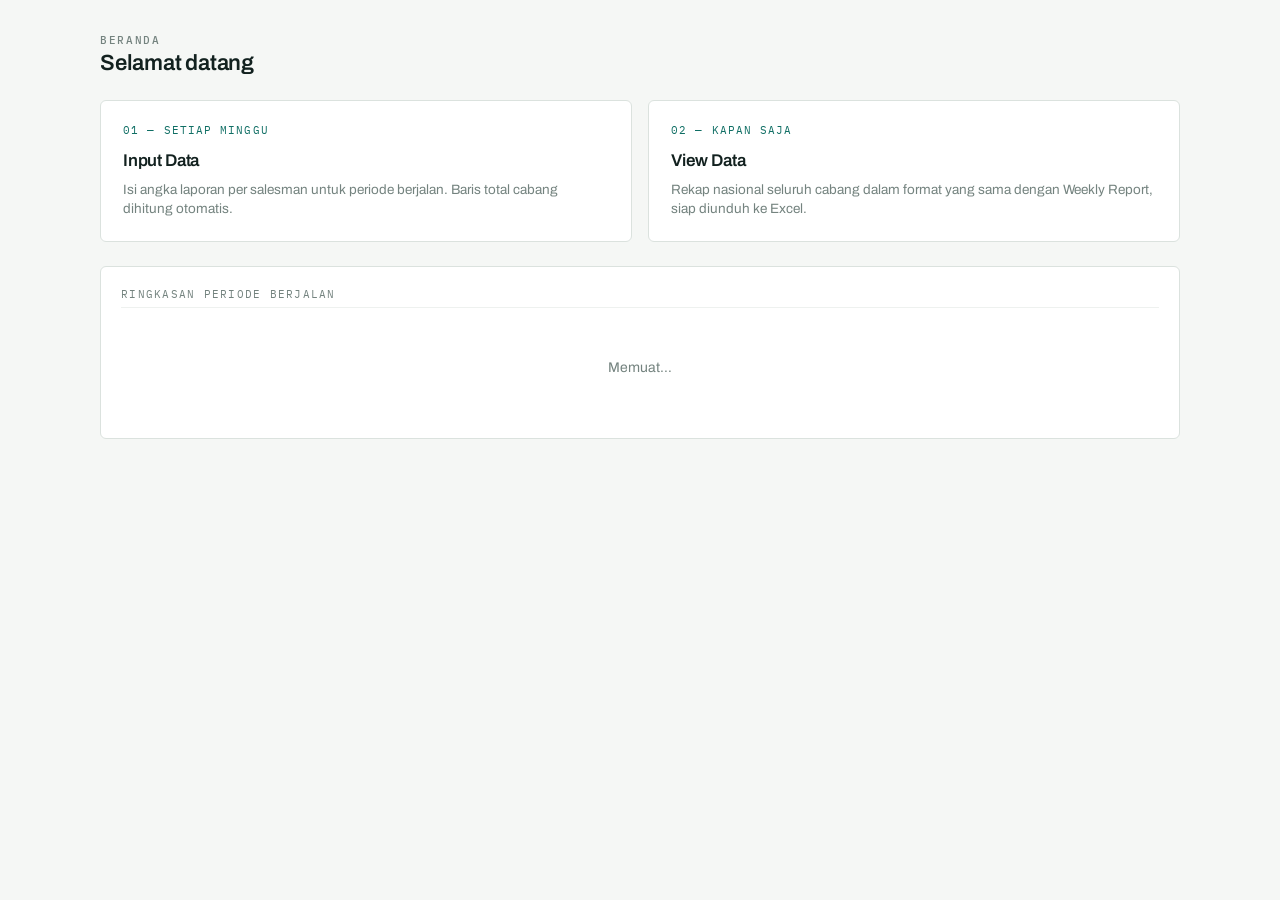
==== home.html @ 90664f28 "Add files via upload" ====
<!DOCTYPE html>
<html lang="id">
<head>
<meta charset="utf-8">
<meta name="viewport" content="width=device-width, initial-scale=1">
<title>Home · Weekly Report MOS</title>
<link rel="stylesheet" href="assets/style.css">
</head>
<body>
<div id="shell"></div>

<main class="wrap">
  <div class="page-head">
    <p class="eyebrow">Beranda</p>
    <h1 id="greeting">Selamat datang</h1>
    <p id="scope-line"></p>
  </div>

  <div class="menu-grid">
    <a class="menu-card" href="input.html">
      <span class="step">01 — SETIAP MINGGU</span>
      <h3>Input Data</h3>
      <p>Isi angka laporan per salesman untuk periode berjalan. Baris total cabang dihitung otomatis.</p>
    </a>
    <a class="menu-card" href="view.html">
      <span class="step">02 — KAPAN SAJA</span>
      <h3>View Data</h3>
      <p>Rekap nasional seluruh cabang dalam format yang sama dengan Weekly Report, siap diunduh ke Excel.</p>
    </a>
  </div>

  <div class="card" style="margin-top:24px">
    <p class="subhead" style="margin-top:0">Ringkasan periode berjalan</p>
    <div id="summary" class="skeleton">Memuat…</div>
  </div>
</main>

<script type="module">
import { sb, requireSession, renderShell, escapeHtml, defaultPeriod } from './assets/app.js';
import { MONTHS } from './assets/schema.js';

const { profile } = await requireSession();
renderShell(profile, 'home');

document.getElementById('greeting').textContent =
  'Halo, ' + (profile.full_name || profile.email).split(' ')[0];

document.getElementById('scope-line').textContent = profile.role === 'admin'
  ? 'Anda admin head office: bisa mengisi dan mengubah data seluruh cabang.'
  : `Anda bisa mengisi data untuk cabang ${profile.branches?.name ?? '—'}, dan melihat data seluruh cabang.`;

// Berapa cabang yang sudah menyetor data bulan ini
const p = defaultPeriod();
const [{ count: totalBranches }, { data: entries }] = await Promise.all([
  sb.from('branches').select('id', { count: 'exact', head: true }).eq('is_active', true),
  sb.from('mos_entries').select('branch_id, updated_at')
    .eq('period_year', p.year).eq('period_month', p.month),
]);

const filled = new Set((entries ?? []).map(e => e.branch_id));
const last = (entries ?? []).map(e => e.updated_at).sort().pop();

document.getElementById('summary').className = '';
document.getElementById('summary').innerHTML = `
  <div class="row">
    <div class="calcbox"><span>Periode</span><b>${MONTHS[p.month - 1]} ${p.year}</b></div>
    <div class="calcbox"><span>Cabang sudah mengisi</span><b>${filled.size} / ${totalBranches ?? 0}</b></div>
    <div class="calcbox"><span>Pembaruan terakhir</span><b>${
      last ? new Date(last).toLocaleString('id-ID', { dateStyle: 'medium', timeStyle: 'short' }) : 'belum ada'
    }</b></div>
  </div>`;
</script>
</body>
</html>
---- assets/style.css ----
@import url('https://fonts.googleapis.com/css2?family=Archivo:wght@400;500;600;700&family=IBM+Plex+Mono:wght@400;500;600&display=swap');

:root {
  --ink:        #12211f;
  --graphite:   #40514e;
  --muted:      #74837f;
  --paper:      #f5f7f5;
  --surface:    #ffffff;
  --line:       #dbe2de;
  --line-soft:  #eef1ef;
  --accent:     #0f6e64;
  --accent-dk:  #0a4f48;
  --accent-sft: #e2efec;
  --ochre:      #a8630c;
  --danger:     #a32b2b;
  --ok:         #1f7a4d;

  --font-ui:   'Archivo', system-ui, -apple-system, 'Segoe UI', sans-serif;
  --font-num:  'IBM Plex Mono', ui-monospace, 'SF Mono', Menlo, monospace;

  --r: 6px;
  --shadow: 0 1px 2px rgba(18,33,31,.06), 0 8px 24px -12px rgba(18,33,31,.18);
}

* { box-sizing: border-box; }

html, body {
  margin: 0;
  padding: 0;
  background: var(--paper);
  color: var(--ink);
  font-family: var(--font-ui);
  font-size: 14px;
  line-height: 1.45;
  -webkit-font-smoothing: antialiased;
}

h1, h2, h3 { margin: 0; font-weight: 600; letter-spacing: -.01em; }

a { color: var(--accent); }

/* ---------- Top bar ------------------------------------------------- */
.topbar {
  display: flex;
  align-items: center;
  gap: 20px;
  padding: 0 20px;
  height: 56px;
  background: var(--ink);
  color: #e8efec;
  position: sticky;
  top: 0;
  z-index: 60;
}
.brand {
  display: flex;
  align-items: baseline;
  gap: 9px;
  font-weight: 700;
  letter-spacing: -.02em;
  font-size: 15px;
  text-decoration: none;
  color: #fff;
}
.brand small {
  font-family: var(--font-num);
  font-size: 10px;
  font-weight: 500;
  letter-spacing: .14em;
  color: #7fb3aa;
  text-transform: uppercase;
}
.topnav { display: flex; gap: 4px; margin-left: 8px; }
.topnav a {
  color: #a9c2bc;
  text-decoration: none;
  padding: 6px 12px;
  border-radius: var(--r);
  font-size: 13.5px;
  font-weight: 500;
}
.topnav a:hover { background: rgba(255,255,255,.08); color: #fff; }
.topnav a[aria-current='page'] { background: var(--accent); color: #fff; }
.topbar .spacer { flex: 1; }
.whoami {
  text-align: right;
  font-size: 12px;
  line-height: 1.3;
  color: #a9c2bc;
}
.whoami b { display: block; color: #fff; font-size: 13px; font-weight: 600; }

/* ---------- Layout -------------------------------------------------- */
.wrap { max-width: 1120px; margin: 0 auto; padding: 28px 20px 80px; }
.wrap-wide { max-width: none; margin: 0; padding: 18px 20px 60px; }

.page-head { margin-bottom: 18px; }
.page-head h1 { font-size: 22px; }
.page-head p { margin: 5px 0 0; color: var(--muted); max-width: 62ch; }

.eyebrow {
  font-family: var(--font-num);
  font-size: 10.5px;
  font-weight: 500;
  letter-spacing: .16em;
  text-transform: uppercase;
  color: var(--accent);
  margin-bottom: 6px;
}

/* ---------- Cards --------------------------------------------------- */
.card {
  background: var(--surface);
  border: 1px solid var(--line);
  border-radius: var(--r);
  padding: 20px;
}
.card + .card { margin-top: 16px; }

.menu-grid {
  display: grid;
  grid-template-columns: repeat(auto-fit, minmax(280px, 1fr));
  gap: 16px;
  margin-top: 20px;
}
.menu-card {
  display: block;
  text-decoration: none;
  color: inherit;
  background: var(--surface);
  border: 1px solid var(--line);
  border-radius: var(--r);
  padding: 22px;
  transition: border-color .15s, transform .15s, box-shadow .15s;
}
.menu-card:hover {
  border-color: var(--accent);
  transform: translateY(-2px);
  box-shadow: var(--shadow);
}
.menu-card h3 { font-size: 17px; margin-bottom: 6px; }
.menu-card p { margin: 0; color: var(--muted); font-size: 13.5px; }
.menu-card .step {
  font-family: var(--font-num);
  font-size: 11px;
  color: var(--accent);
  letter-spacing: .1em;
  display: block;
  margin-bottom: 10px;
}

/* ---------- Login --------------------------------------------------- */
.login-shell {
  min-height: 100dvh;
  display: grid;
  place-items: center;
  padding: 24px;
  background:
    radial-gradient(1000px 460px at 50% -12%, #e4f0ed 0%, transparent 62%),
    var(--paper);
}
.login-card {
  width: 100%;
  max-width: 380px;
  background: var(--surface);
  border: 1px solid var(--line);
  border-radius: 10px;
  padding: 32px 28px;
  box-shadow: var(--shadow);
}
.login-card h1 { font-size: 20px; margin-bottom: 4px; }
.login-card .sub { color: var(--muted); font-size: 13.5px; margin: 0 0 22px; }

/* ---------- Form ---------------------------------------------------- */
label { display: block; font-size: 12.5px; font-weight: 500; margin-bottom: 5px; color: var(--graphite); }

input[type=text], input[type=email], input[type=password], input[type=number], select, textarea {
  width: 100%;
  padding: 9px 11px;
  border: 1px solid var(--line);
  border-radius: var(--r);
  background: var(--surface);
  font-family: var(--font-ui);
  font-size: 14px;
  color: var(--ink);
}
input[type=number] { font-family: var(--font-num); text-align: right; font-variant-numeric: tabular-nums; }
input:focus, select:focus, textarea:focus {
  outline: 2px solid var(--accent);
  outline-offset: -1px;
  border-color: var(--accent);
}
input:disabled, select:disabled { background: var(--line-soft); color: var(--muted); cursor: not-allowed; }

.field { margin-bottom: 14px; }
.row { display: grid; gap: 14px; grid-template-columns: repeat(auto-fit, minmax(180px, 1fr)); }

button, .btn {
  font-family: var(--font-ui);
  font-size: 14px;
  font-weight: 600;
  padding: 9px 18px;
  border-radius: var(--r);
  border: 1px solid transparent;
  background: var(--accent);
  color: #fff;
  cursor: pointer;
  text-decoration: none;
  display: inline-block;
}
button:hover, .btn:hover { background: var(--accent-dk); }
button:disabled { opacity: .5; cursor: progress; }
button.ghost, .btn.ghost {
  background: transparent;
  color: var(--graphite);
  border-color: var(--line);
}
button.ghost:hover, .btn.ghost:hover { background: var(--line-soft); color: var(--ink); }
button.link {
  background: none; border: none; color: #a9c2bc;
  font-size: 12.5px; font-weight: 500; padding: 6px 10px;
}
button.link:hover { background: rgba(255,255,255,.08); color: #fff; }

/* ---------- Toolbar ------------------------------------------------- */
.toolbar {
  display: flex;
  flex-wrap: wrap;
  align-items: flex-end;
  gap: 14px;
  background: var(--surface);
  border: 1px solid var(--line);
  border-radius: var(--r);
  padding: 14px 16px;
  margin-bottom: 16px;
}
.toolbar .field { margin: 0; min-width: 140px; }
.toolbar .grow { flex: 1; }

/* Signature: pemilih minggu yang menyorot kolom aktif */
.weekpick { display: flex; border: 1px solid var(--line); border-radius: var(--r); overflow: hidden; }
.weekpick button {
  background: var(--surface);
  color: var(--graphite);
  border: none;
  border-right: 1px solid var(--line);
  border-radius: 0;
  padding: 9px 15px;
  font-family: var(--font-num);
  font-size: 13px;
  font-weight: 500;
}
.weekpick button:last-child { border-right: none; }
.weekpick button[aria-pressed='true'] { background: var(--accent); color: #fff; }
.weekpick button:hover:not([aria-pressed='true']) { background: var(--accent-sft); color: var(--accent-dk); }

/* ---------- Notifikasi ---------------------------------------------- */
.note {
  padding: 10px 13px;
  border-radius: var(--r);
  font-size: 13.5px;
  margin-bottom: 14px;
  border: 1px solid;
}
.note.err  { background: #fdf0f0; border-color: #eccaca; color: var(--danger); }
.note.ok   { background: #eaf6ef; border-color: #c3e2d0; color: var(--ok); }
.note.info { background: var(--accent-sft); border-color: #bcd9d3; color: var(--accent-dk); }
.note:empty { display: none; }

.hint { color: var(--muted); font-size: 12.5px; }

/* ---------- Fieldset kelompok input --------------------------------- */
.group { border: 1px solid var(--line); border-radius: var(--r); padding: 0; margin: 0 0 14px; }
.group > summary {
  cursor: pointer;
  padding: 12px 16px;
  font-weight: 600;
  font-size: 13.5px;
  list-style: none;
  display: flex;
  align-items: center;
  gap: 10px;
  background: var(--line-soft);
  border-radius: var(--r);
}
.group[open] > summary { border-bottom: 1px solid var(--line); border-radius: var(--r) var(--r) 0 0; }
.group > summary::-webkit-details-marker { display: none; }
.group > summary::before {
  content: '';
  width: 6px; height: 6px;
  border-right: 1.6px solid var(--accent);
  border-bottom: 1.6px solid var(--accent);
  transform: rotate(-45deg);
  transition: transform .15s;
}
.group[open] > summary::before { transform: rotate(45deg); }
.group .body { padding: 16px; }

.subhead {
  font-family: var(--font-num);
  font-size: 10.5px;
  letter-spacing: .12em;
  text-transform: uppercase;
  color: var(--muted);
  margin: 4px 0 10px;
  padding-bottom: 5px;
  border-bottom: 1px solid var(--line-soft);
}
.subhead:not(:first-child) { margin-top: 22px; }

.colref {
  font-family: var(--font-num);
  font-size: 10px;
  color: var(--muted);
  background: var(--line-soft);
  padding: 1px 4px;
  border-radius: 3px;
  margin-left: 5px;
  font-weight: 500;
}
.is-live label { color: var(--accent-dk); font-weight: 600; }
.is-live input { border-color: var(--accent); background: #f6fbfa; }

.calcbox {
  display: flex;
  justify-content: space-between;
  align-items: baseline;
  gap: 12px;
  padding: 8px 11px;
  background: var(--line-soft);
  border: 1px dashed var(--line);
  border-radius: var(--r);
  font-size: 13px;
}
.calcbox span { color: var(--muted); }
.calcbox b { font-family: var(--font-num); font-variant-numeric: tabular-nums; }
.calcbox b.neg { color: var(--danger); }

.formbar {
  position: sticky;
  bottom: 0;
  display: flex;
  gap: 10px;
  align-items: center;
  padding: 14px 16px;
  background: var(--surface);
  border: 1px solid var(--line);
  border-radius: var(--r);
  box-shadow: 0 -6px 18px -12px rgba(18,33,31,.4);
}

.salespick { display: flex; flex-wrap: wrap; gap: 8px; margin: 4px 0 20px; }
.salespick button {
  display: flex; align-items: center; gap: 8px;
  background: var(--surface); color: var(--graphite);
  border: 1px solid var(--line); border-radius: 999px;
  padding: 7px 14px 7px 11px;
  font-family: var(--font-ui); font-size: 13px; font-weight: 500;
}
.salespick button .dot { width: 7px; height: 7px; border-radius: 50%; background: var(--line); flex: none; }
.salespick button.saved   .dot { background: var(--ok); }
.salespick button.pending .dot { background: var(--ochre); }
.salespick button[aria-pressed='true'] { border-color: var(--accent); background: var(--accent-sft); color: var(--accent-dk); }
.salespick button:hover:not([aria-pressed='true']) { border-color: var(--accent); }

.form-title { display: flex; align-items: baseline; gap: 10px; margin-bottom: 4px; }
.form-title h2 { font-size: 17px; }
.form-title .hint { margin: 0; }

.filterdrop { position: relative; }
.filterdrop summary {
  list-style: none; cursor: pointer;
  border: 1px solid var(--line); border-radius: var(--r);
  padding: 9px 12px; background: var(--surface);
  font-size: 14px; font-weight: 500; color: var(--ink);
  display: flex; align-items: center; gap: 6px; user-select: none;
}
.filterdrop summary::-webkit-details-marker { display: none; }
.filterdrop summary::after { content: '▾'; font-size: 9px; color: var(--muted); margin-left: 2px; }
.filterdrop[open] summary { border-color: var(--accent); }
.filterdrop .fdpanel {
  position: absolute; top: calc(100% + 4px); left: 0; z-index: 40;
  background: var(--surface); border: 1px solid var(--line); border-radius: var(--r);
  box-shadow: var(--shadow); padding: 10px; min-width: 168px;
  display: grid; grid-template-columns: repeat(2, 1fr); gap: 2px 10px;
  max-height: 280px; overflow-y: auto;
}
.filterdrop .fdpanel label {
  display: flex; align-items: center; gap: 6px;
  font-size: 13px; font-weight: 400; margin: 0; padding: 4px 3px;
  cursor: pointer; white-space: nowrap; border-radius: 4px;
}
.filterdrop .fdpanel label:hover { background: var(--line-soft); }
.filterdrop .fdpanel input[type=checkbox] { width: auto; margin: 0; }
.filterdrop .fdpanel .fd-all {
  grid-column: 1 / -1; font-weight: 600;
  border-bottom: 1px solid var(--line-soft); padding-bottom: 7px; margin-bottom: 4px;
}

.periodchips { display: flex; flex-wrap: wrap; gap: 8px; margin: 2px 0 16px; }
.periodchips button {
  background: var(--surface); border: 1px solid var(--line); border-radius: 999px;
  padding: 7px 14px; font-size: 13px; font-weight: 500; color: var(--graphite);
  font-family: var(--font-num);
}
.periodchips button[aria-pressed='true'] { background: var(--accent); border-color: var(--accent); color: #fff; }
.periodchips button:hover:not([aria-pressed='true']) { border-color: var(--accent); color: var(--accent-dk); }

.periodband {
  display: flex; align-items: center; gap: 10px; flex-wrap: wrap;
  background: var(--ink); color: #fff;
  border-radius: var(--r);
  padding: 12px 16px;
  margin-bottom: 16px;
  font-size: 14.5px;
}
.periodband b { font-weight: 700; }
.periodband .sep { color: #6f8a83; }
.periodband .progress {
  margin-left: auto;
  font-family: var(--font-num);
  font-size: 12px;
  color: #a9c2bc;
  background: rgba(255,255,255,.08);
  padding: 3px 10px;
  border-radius: 999px;
}

.fieldhint { margin: 5px 2px 0; font-size: 11.5px; color: var(--muted); }
.fieldhint .warn { color: var(--ochre); font-weight: 600; }

.acctable { border: 1px solid var(--line); border-radius: var(--r); overflow: hidden; background: var(--surface); }
.acc-head {
  display: grid; grid-template-columns: 1.6fr .85fr .85fr .95fr 90px;
  gap: 10px; padding: 10px 16px;
  background: #e9eeec; border-bottom: 1px solid var(--line);
  font-family: var(--font-num); font-size: 10.5px; letter-spacing: .08em;
  text-transform: uppercase; color: var(--muted);
}
.acc-head span:not(:first-child) { text-align: right; }
.acc-row + .acc-row { border-top: 1px solid var(--line-soft); }
.acc-summary {
  width: 100%; display: grid; grid-template-columns: 1.6fr .85fr .85fr .95fr 90px;
  gap: 10px; align-items: center;
  padding: 13px 16px; background: var(--surface); border: none; border-radius: 0;
  font-family: var(--font-ui); font-weight: 500; font-size: 13.5px; color: var(--ink);
  cursor: pointer; text-align: left;
}
.acc-summary:hover { background: var(--line-soft); }
.acc-row[data-open="true"] .acc-summary { background: var(--accent-sft); }
.acc-summary .num { font-family: var(--font-num); text-align: right; font-variant-numeric: tabular-nums; color: var(--graphite); }
.acc-summary .stat { display: flex; align-items: center; justify-content: flex-end; gap: 6px; font-size: 12px; }
.acc-summary .stat .dot { width: 8px; height: 8px; border-radius: 50%; background: var(--line); flex: none; }
.acc-summary .stat.saved .dot { background: var(--ok); }
.acc-summary .stat.pending .dot { background: var(--ochre); }
.acc-summary .chev { transition: transform .15s; color: var(--muted); }
.acc-row[data-open="true"] .chev { transform: rotate(90deg); }
.acc-summary .warnflag { color: var(--ochre); font-size: 13px; }
.acc-body { padding: 18px 16px 20px; border-top: 1px solid var(--line); background: #fbfcfb; }

@media (max-width: 720px) {
  .acc-head, .acc-summary { grid-template-columns: 1.4fr 1fr 24px; }
  .acc-head span:nth-child(2), .acc-head span:nth-child(3),
  .acc-summary .num { display: none; }
}
.tablewrap {
  overflow: auto;
  max-height: calc(100dvh - 210px);
  border: 1px solid var(--line);
  border-radius: var(--r);
  background: var(--surface);
}
table.mos {
  border-collapse: separate;
  border-spacing: 0;
  font-size: 12px;
  white-space: nowrap;
}
table.mos th, table.mos td {
  border-right: 1px solid var(--line-soft);
  border-bottom: 1px solid var(--line-soft);
  padding: 5px 8px;
}
table.mos thead th {
  position: sticky;
  background: #e9eeec;
  color: var(--ink);
  font-size: 10.5px;
  font-weight: 600;
  letter-spacing: .02em;
  text-align: center;
  vertical-align: middle;
  white-space: normal;
  min-width: 74px;
  border-bottom: 1px solid var(--line);
  z-index: 20;
}
table.mos thead tr:nth-child(1) th { top: 0; }
table.mos thead tr:nth-child(2) th { top: 34px; }
table.mos thead tr:nth-child(3) th { top: 68px; }
table.mos thead th.live { background: var(--accent); color: #fff; }

table.mos td { font-family: var(--font-num); font-variant-numeric: tabular-nums; text-align: right; }
table.mos td.neg { color: var(--danger); }
table.mos td.txt { text-align: left; font-family: var(--font-ui); white-space: normal; min-width: 150px; }

/* kolom identitas dibekukan */
table.mos .sticky-1, table.mos .sticky-2, table.mos .sticky-3 {
  position: sticky;
  background: var(--surface);
  text-align: left;
  font-family: var(--font-ui);
  z-index: 10;
  border-right: 1px solid var(--line);
}
table.mos .sticky-1 { left: 0;     min-width: 44px;  }
table.mos .sticky-2 { left: 44px;  min-width: 62px;  }
table.mos .sticky-3 { left: 106px; min-width: 220px; }
table.mos thead .sticky-1, table.mos thead .sticky-2, table.mos thead .sticky-3 {
  background: #e9eeec; z-index: 30;
}

tr.branch  td { background: #eff4f2; font-weight: 600; }
tr.branch  .sticky-1, tr.branch .sticky-2, tr.branch .sticky-3 { background: #eff4f2; }
tr.sales   .sticky-3 { padding-left: 22px; color: var(--graphite); }
tr.spacer  td { height: 8px; background: var(--paper); border-bottom: none; }
tr.total   td { background: var(--ink); color: #e8efec; font-weight: 600; border-bottom-color: #243935; }
tr.total   .sticky-1, tr.total .sticky-2, tr.total .sticky-3 { background: var(--ink); color: #fff; }
tr.total   td.neg { color: #f0a3a3; }
tr.area    td { background: #dfe8e5; font-weight: 600; }
tr.area    .sticky-1, tr.area .sticky-2, tr.area .sticky-3 { background: #dfe8e5; }
tr.grand   td { background: var(--accent); color: #fff; font-weight: 700; }
tr.grand   .sticky-1, tr.grand .sticky-2, tr.grand .sticky-3 { background: var(--accent); color: #fff; }
tr.grand   td.neg { color: #ffd9d9; }

.pillgroup { display: flex; flex-wrap: wrap; gap: 6px; max-width: 420px; }
.pillgroup button {
  background: var(--surface); color: var(--graphite);
  border: 1px solid var(--line); border-radius: 999px;
  padding: 6px 12px;
  font-family: var(--font-num); font-size: 12.5px; font-weight: 500;
}
.pillgroup button[aria-pressed='true'] { background: var(--accent); color: #fff; border-color: var(--accent); }
.pillgroup button:hover:not([aria-pressed='true']) { border-color: var(--accent); background: var(--accent-sft); color: var(--accent-dk); }
.pillgroup button.all { font-weight: 700; border-style: dashed; }

.trendtable { width: 100%; border-collapse: collapse; background: var(--surface); }
.trendtable th, .trendtable td {
  padding: 9px 14px; border-bottom: 1px solid var(--line-soft);
  font-family: var(--font-num); font-size: 13px; text-align: right;
}
.trendtable th { background: #e9eeec; font-family: var(--font-ui); font-weight: 600; font-size: 12.5px; text-align: right; }
.trendtable th:first-child, .trendtable td:first-child { text-align: left; font-family: var(--font-ui); }
.trendtable td.neg { color: var(--danger); }
.trendtable tr:last-child td { border-bottom: none; }

.legend {
  display: flex; flex-wrap: wrap; gap: 16px;
  margin-top: 12px; font-size: 12px; color: var(--muted);
}
.legend i { display: inline-block; width: 11px; height: 11px; border-radius: 2px; margin-right: 6px; vertical-align: -1px; }

.skeleton { padding: 40px; text-align: center; color: var(--muted); }

@media (max-width: 720px) {
  .topbar { height: auto; flex-wrap: wrap; padding: 10px 14px; gap: 10px; }
  .whoami { text-align: left; }
  .wrap { padding: 20px 14px 60px; }
  .tablewrap { max-height: calc(100dvh - 260px); }
  table.mos .sticky-3 { min-width: 150px; }
}

@media (prefers-reduced-motion: reduce) {
  * { transition: none !important; animation: none !important; }
}
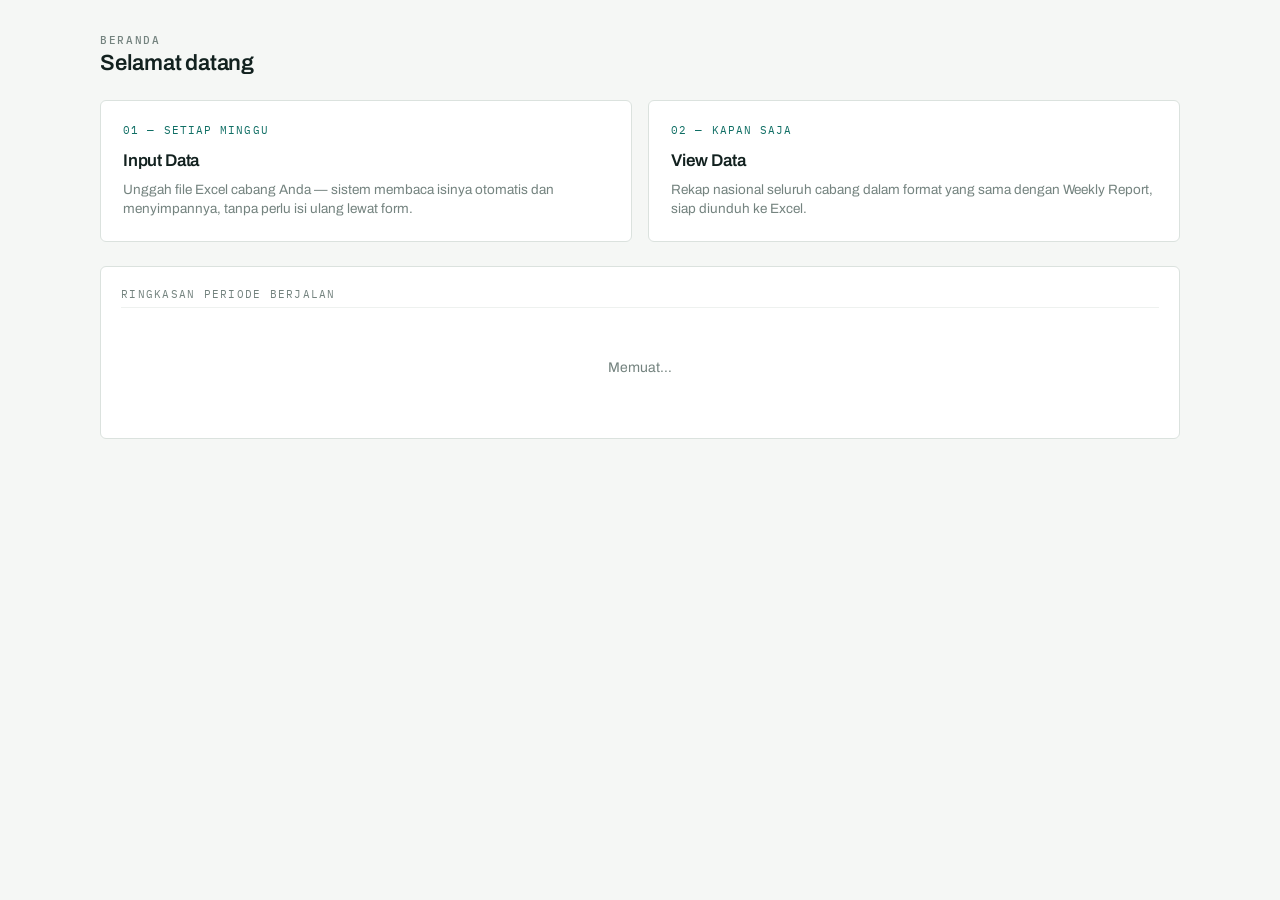
==== commit 8d573e9b: "Update home.html" ====
--- a/home.html
+++ b/home.html
@@ -20,7 +20,7 @@
     <a class="menu-card" href="input.html">
       <span class="step">01 — SETIAP MINGGU</span>
       <h3>Input Data</h3>
-      <p>Isi angka laporan per salesman untuk periode berjalan. Baris total cabang dihitung otomatis.</p>
+      <p>Unggah file Excel cabang Anda — sistem membaca isinya otomatis dan menyimpannya, tanpa perlu isi ulang lewat form.</p>
     </a>
     <a class="menu-card" href="view.html">
       <span class="step">02 — KAPAN SAJA</span>
